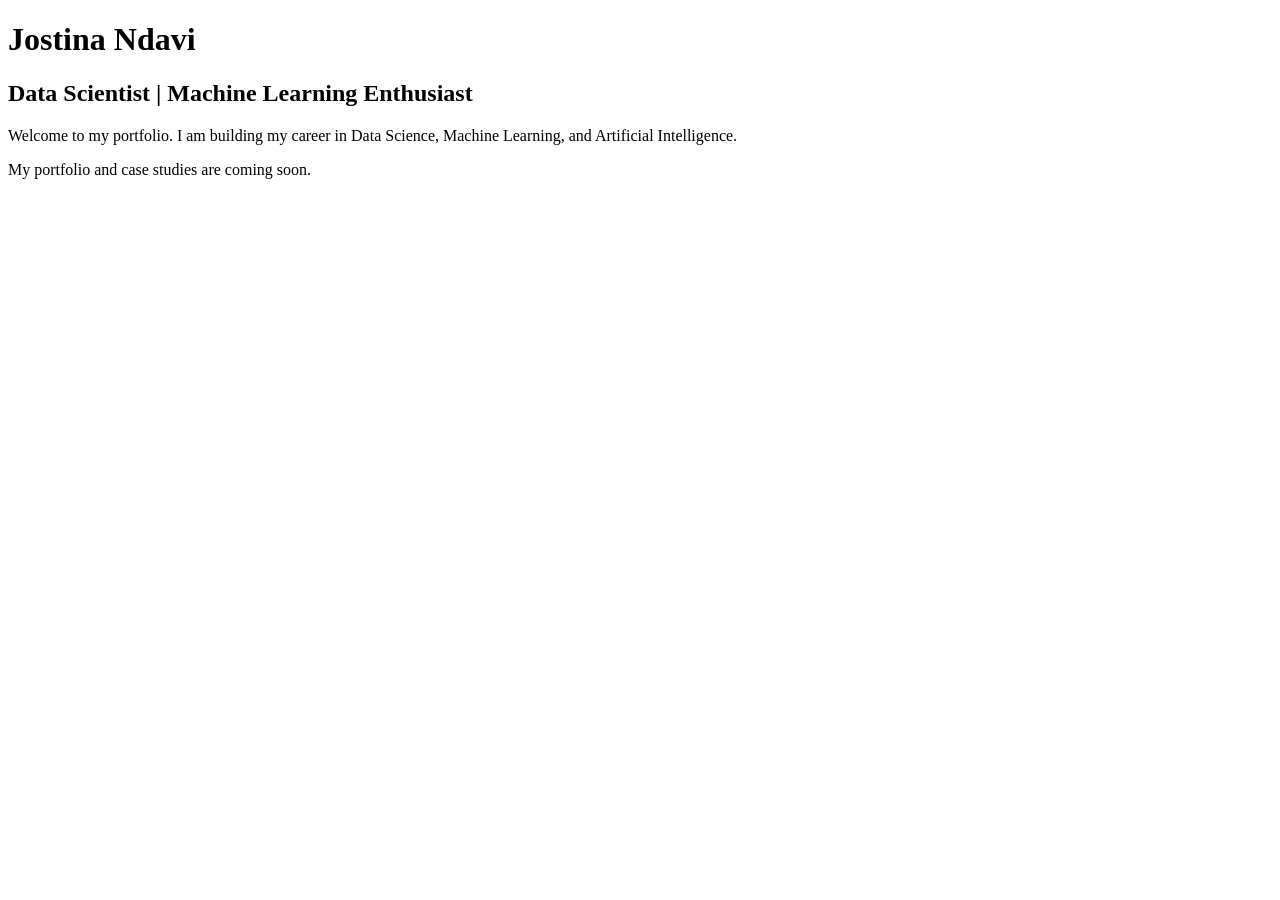
==== index.html @ 3015d463 "Create index.html for portfolio Initial creation of index.html for portfolio website." ====
<!DOCTYPE html>
<html lang="en">
<head>
    <meta charset="UTF-8">
    <meta name="viewport" content="width=device-width, initial-scale=1.0">
    <title>Jostina Ndavi | Data Scientist</title>
</head>

<body>
    <h1>Jostina Ndavi</h1>

    <h2>Data Scientist | Machine Learning Enthusiast</h2>

    <p>
        Welcome to my portfolio. I am building my career in
        Data Science, Machine Learning, and Artificial Intelligence.
    </p>

    <p>
        My portfolio and case studies are coming soon.
    </p>
</body>
</html>
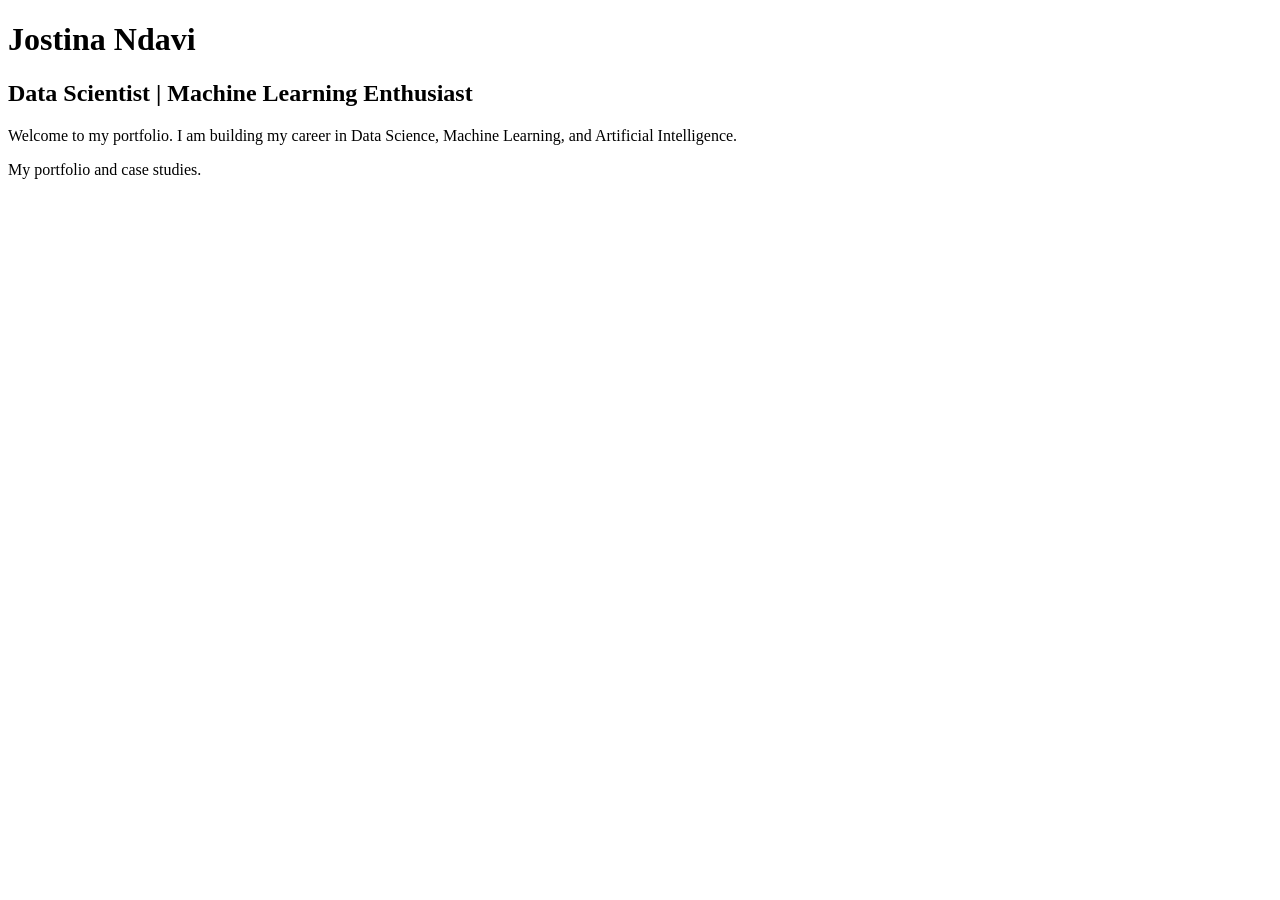
==== commit 112ef349: "Update portfolio message in index.html" ====
--- a/index.html
+++ b/index.html
@@ -17,7 +17,7 @@
     </p>
 
     <p>
-        My portfolio and case studies are coming soon.
+        My portfolio and case studies.
     </p>
 </body>
 </html>
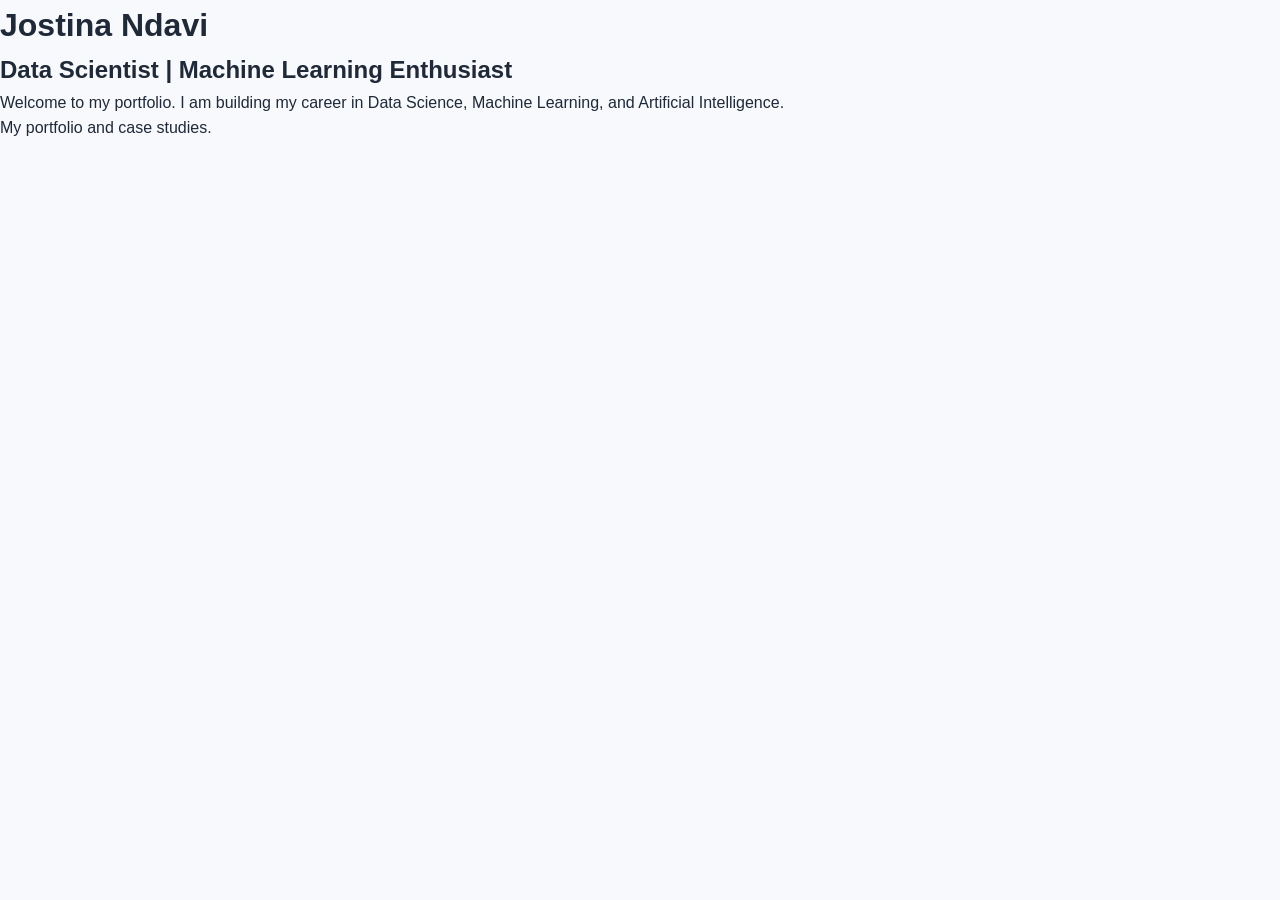
==== commit cecd6024: "Update index.html" ====
--- a/index.html
+++ b/index.html
@@ -19,5 +19,6 @@
     <p>
         My portfolio and case studies.
     </p>
+    <link rel="stylesheet" href="style.css">
 </body>
 </html>
--- a/style.css
+++ b/style.css
@@ -0,0 +1,410 @@
+
+/* ================================
+   GENERAL STYLES
+================================ */
+
+* {
+    margin: 0;
+    padding: 0;
+    box-sizing: border-box;
+}
+
+html {
+    scroll-behavior: smooth;
+}
+
+body {
+    font-family: Arial, Helvetica, sans-serif;
+    line-height: 1.6;
+    background: #f7f9fc;
+    color: #1f2937;
+}
+
+
+/* ================================
+   NAVIGATION
+================================ */
+
+header {
+    background: #111827;
+    position: sticky;
+    top: 0;
+    z-index: 1000;
+}
+
+.navbar {
+    max-width: 1200px;
+    margin: auto;
+    padding: 18px 25px;
+
+    display: flex;
+    justify-content: space-between;
+    align-items: center;
+}
+
+.logo {
+    color: white;
+    font-size: 24px;
+}
+
+.nav-links {
+    display: flex;
+    list-style: none;
+    gap: 20px;
+}
+
+.nav-links a {
+    color: white;
+    text-decoration: none;
+    font-size: 15px;
+    transition: 0.3s;
+}
+
+.nav-links a:hover,
+.nav-links a.active {
+    color: #60a5fa;
+}
+
+
+/* ================================
+   PAGE HEADER
+================================ */
+
+.page-header {
+    text-align: center;
+    padding: 80px 20px 50px;
+}
+
+.page-header h1 {
+    font-size: 42px;
+    margin-bottom: 10px;
+}
+
+.page-header p {
+    color: #6b7280;
+    font-size: 18px;
+}
+
+
+/* ================================
+   ABOUT
+================================ */
+
+.about-section {
+    max-width: 1100px;
+    margin: auto;
+    padding: 30px 20px 80px;
+
+    display: grid;
+    grid-template-columns: 2fr 1fr;
+    gap: 40px;
+}
+
+.about-text,
+.skills-card {
+    background: white;
+    padding: 35px;
+    border-radius: 12px;
+    box-shadow: 0 5px 20px rgba(0, 0, 0, 0.08);
+}
+
+.about-text h2,
+.skills-card h2 {
+    margin-bottom: 20px;
+}
+
+.about-text p {
+    margin-bottom: 18px;
+}
+
+.skill-list {
+    display: flex;
+    flex-wrap: wrap;
+    gap: 10px;
+}
+
+.skill-list span {
+    background: #e5e7eb;
+    padding: 8px 12px;
+    border-radius: 20px;
+    font-size: 14px;
+}
+
+
+/* ================================
+   PROJECTS
+================================ */
+
+.projects-container {
+    max-width: 1100px;
+    margin: auto;
+    padding: 20px 20px 80px;
+
+    display: grid;
+    grid-template-columns: repeat(2, 1fr);
+    gap: 30px;
+}
+
+.project-card {
+    background: white;
+    border-radius: 12px;
+    overflow: hidden;
+    box-shadow: 0 5px 20px rgba(0, 0, 0, 0.08);
+    transition: transform 0.3s;
+}
+
+.project-card:hover {
+    transform: translateY(-5px);
+}
+
+.project-card img {
+    width: 100%;
+    height: 230px;
+    object-fit: cover;
+}
+
+.project-content {
+    padding: 25px;
+}
+
+.project-content h2 {
+    margin-bottom: 15px;
+}
+
+.project-content h3 {
+    margin-top: 15px;
+    margin-bottom: 5px;
+}
+
+
+/* ================================
+   BUTTON
+================================ */
+
+.btn {
+    display: inline-block;
+    margin-top: 15px;
+    padding: 10px 20px;
+
+    background: #2563eb;
+    color: white;
+
+    border: none;
+    border-radius: 6px;
+
+    text-decoration: none;
+    cursor: pointer;
+    font-size: 15px;
+}
+
+.btn:hover {
+    background: #1d4ed8;
+}
+
+
+/* ================================
+   EXPERIENCE
+================================ */
+
+.timeline {
+    max-width: 900px;
+    margin: auto;
+    padding: 20px 20px 80px;
+}
+
+.experience-card {
+    background: white;
+    margin-bottom: 25px;
+    padding: 30px;
+
+    border-left: 5px solid #2563eb;
+    border-radius: 8px;
+
+    box-shadow: 0 5px 20px rgba(0, 0, 0, 0.08);
+}
+
+.experience-card h2 {
+    margin-bottom: 5px;
+}
+
+.experience-card h3 {
+    color: #2563eb;
+    margin-bottom: 5px;
+}
+
+.date {
+    color: #6b7280;
+    margin-bottom: 15px;
+}
+
+.experience-card ul {
+    padding-left: 20px;
+}
+
+
+/* ================================
+   CERTIFICATES
+================================ */
+
+.certificates-container {
+    max-width: 1100px;
+    margin: auto;
+    padding: 20px 20px 80px;
+
+    display: grid;
+    grid-template-columns: repeat(2, 1fr);
+    gap: 30px;
+}
+
+.certificate-card {
+    background: white;
+    border-radius: 12px;
+    overflow: hidden;
+
+    box-shadow: 0 5px 20px rgba(0, 0, 0, 0.08);
+}
+
+.certificate-card img {
+    width: 100%;
+    height: 300px;
+    object-fit: contain;
+    background: #f3f4f6;
+}
+
+.certificate-content {
+    padding: 25px;
+}
+
+.certificate-content h2 {
+    margin-bottom: 10px;
+}
+
+
+/* ================================
+   CONTACT
+================================ */
+
+.contact-section {
+    max-width: 1000px;
+    margin: auto;
+    padding: 20px 20px 80px;
+
+    display: grid;
+    grid-template-columns: 1fr 1fr;
+    gap: 40px;
+}
+
+.contact-info,
+.contact-form {
+    background: white;
+    padding: 30px;
+
+    border-radius: 12px;
+
+    box-shadow: 0 5px 20px rgba(0, 0, 0, 0.08);
+}
+
+.contact-info h2 {
+    margin-bottom: 20px;
+}
+
+.contact-info p {
+    margin-bottom: 15px;
+}
+
+.contact-info a {
+    color: #2563eb;
+    text-decoration: none;
+}
+
+
+/* ================================
+   FORM
+================================ */
+
+.contact-form {
+    display: flex;
+    flex-direction: column;
+}
+
+.contact-form label {
+    margin-bottom: 6px;
+    font-weight: bold;
+}
+
+.contact-form input,
+.contact-form textarea {
+    width: 100%;
+    padding: 12px;
+
+    margin-bottom: 18px;
+
+    border: 1px solid #d1d5db;
+    border-radius: 6px;
+
+    font-family: inherit;
+    font-size: 15px;
+}
+
+.contact-form textarea {
+    resize: vertical;
+}
+
+.contact-form input:focus,
+.contact-form textarea:focus {
+    outline: none;
+    border-color: #2563eb;
+}
+
+
+/* ================================
+   FOOTER
+================================ */
+
+footer {
+    background: #111827;
+    color: white;
+
+    text-align: center;
+
+    padding: 25px;
+}
+
+
+/* ================================
+   MOBILE RESPONSIVENESS
+================================ */
+
+@media (max-width: 768px) {
+
+    .navbar {
+        flex-direction: column;
+        gap: 15px;
+    }
+
+    .nav-links {
+        flex-wrap: wrap;
+        justify-content: center;
+        gap: 12px;
+    }
+
+    .page-header h1 {
+        font-size: 32px;
+    }
+
+    .about-section,
+    .projects-container,
+    .certificates-container,
+    .contact-section {
+        grid-template-columns: 1fr;
+    }
+
+    .project-card img {
+        height: 200px;
+    }
+
+    .certificate-card img {
+        height: auto;
+    }
+}
+
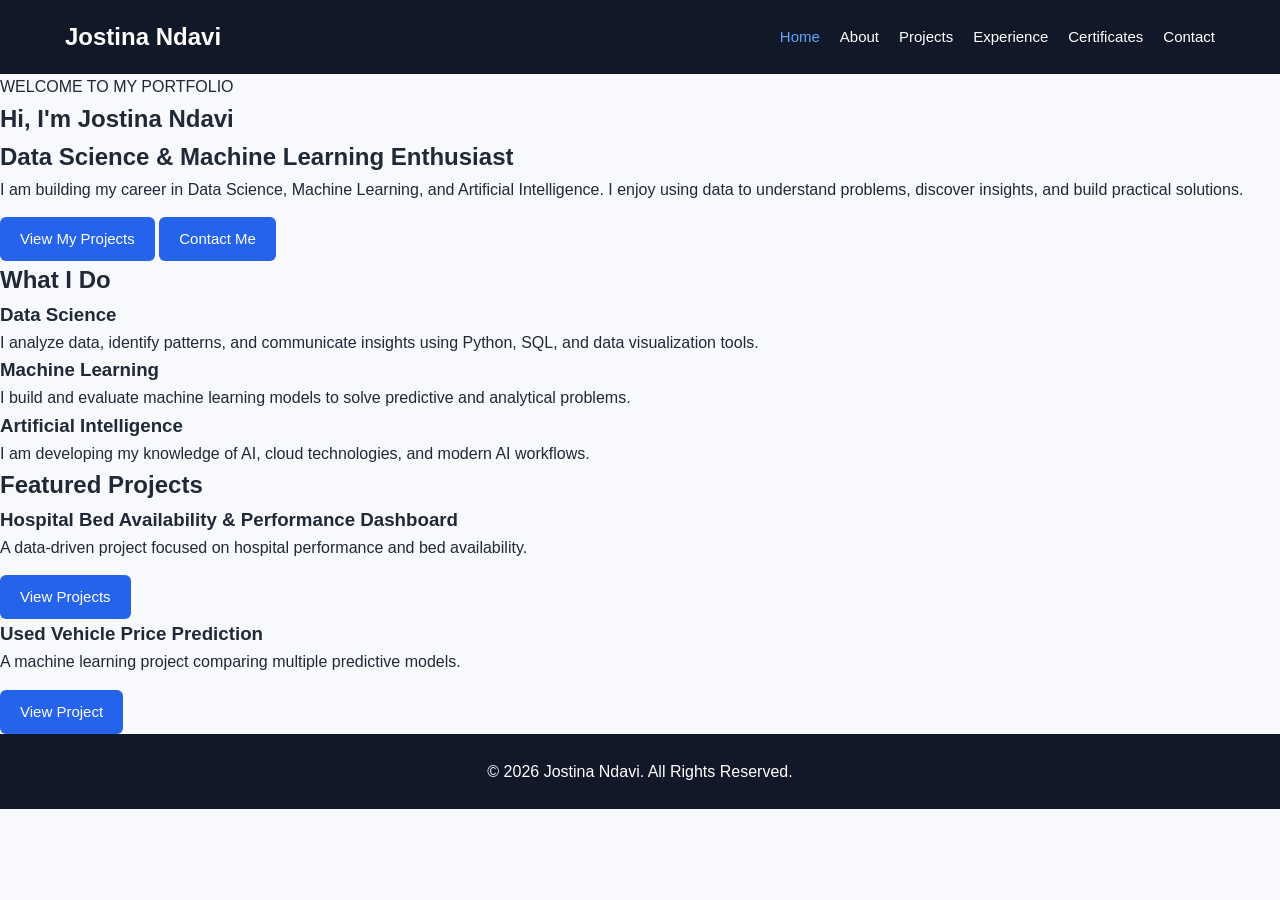
==== commit 4caac1d6: "Update title and enhance navigation structure" ====
--- a/index.html
+++ b/index.html
@@ -1,24 +1,179 @@
 <!DOCTYPE html>
 <html lang="en">
+
 <head>
     <meta charset="UTF-8">
     <meta name="viewport" content="width=device-width, initial-scale=1.0">
-    <title>Jostina Ndavi | Data Scientist</title>
+
+    <title>Jostina Ndavi | Data Science & AI</title>
+
+    <!-- Connect CSS -->
+    <link rel="stylesheet" href="style.css">
 </head>
 
 <body>
-    <h1>Jostina Ndavi</h1>
 
-    <h2>Data Scientist | Machine Learning Enthusiast</h2>
+    <!-- Navigation -->
+    <header>
+        <nav class="navbar">
 
-    <p>
-        Welcome to my portfolio. I am building my career in
-        Data Science, Machine Learning, and Artificial Intelligence.
-    </p>
+            <h2 class="logo">Jostina Ndavi</h2>
 
-    <p>
-        My portfolio and case studies.
-    </p>
-    <link rel="stylesheet" href="style.css">
+            <ul class="nav-links">
+                <li><a href="index.html" class="active">Home</a></li>
+                <li><a href="about.html">About</a></li>
+                <li><a href="projects.html">Projects</a></li>
+                <li><a href="experience.html">Experience</a></li>
+                <li><a href="certificates.html">Certificates</a></li>
+                <li><a href="contact.html">Contact</a></li>
+            </ul>
+
+        </nav>
+    </header>
+
+
+    <!-- Hero Section -->
+    <main>
+
+        <section class="hero">
+
+            <div class="hero-content">
+
+                <p class="welcome">WELCOME TO MY PORTFOLIO</p>
+
+                <h1>
+                    Hi, I'm <span>Jostina Ndavi</span>
+                </h1>
+
+                <h2>
+                    Data Science & Machine Learning Enthusiast
+                </h2>
+
+                <p>
+                    I am building my career in Data Science,
+                    Machine Learning, and Artificial Intelligence.
+                    I enjoy using data to understand problems,
+                    discover insights, and build practical solutions.
+                </p>
+
+                <div class="hero-buttons">
+
+                    <a href="projects.html" class="btn">
+                        View My Projects
+                    </a>
+
+                    <a href="contact.html" class="btn secondary-btn">
+                        Contact Me
+                    </a>
+
+                </div>
+
+            </div>
+
+        </section>
+
+
+        <!-- Quick Introduction -->
+        <section class="intro">
+
+            <h2>What I Do</h2>
+
+            <div class="intro-cards">
+
+                <div class="intro-card">
+                    <h3>Data Science</h3>
+
+                    <p>
+                        I analyze data, identify patterns, and
+                        communicate insights using Python, SQL,
+                        and data visualization tools.
+                    </p>
+                </div>
+
+
+                <div class="intro-card">
+                    <h3>Machine Learning</h3>
+
+                    <p>
+                        I build and evaluate machine learning models
+                        to solve predictive and analytical problems.
+                    </p>
+                </div>
+
+
+                <div class="intro-card">
+                    <h3>Artificial Intelligence</h3>
+
+                    <p>
+                        I am developing my knowledge of AI,
+                        cloud technologies, and modern AI workflows.
+                    </p>
+                </div>
+
+            </div>
+
+        </section>
+
+
+        <!-- Featured Projects -->
+        <section class="featured-projects">
+
+            <h2>Featured Projects</h2>
+
+            <div class="project-preview">
+
+                <div class="project-preview-card">
+
+                    <h3>
+                        Hospital Bed Availability
+                        & Performance Dashboard
+                    </h3>
+
+                    <p>
+                        A data-driven project focused on hospital
+                        performance and bed availability.
+                    </p>
+
+                    <a href="projects.html" class="btn">
+                        View Projects
+                    </a>
+
+                </div>
+
+
+                <div class="project-preview-card">
+
+                    <h3>Used Vehicle Price Prediction</h3>
+
+                    <p>
+                        A machine learning project comparing
+                        multiple predictive models.
+                    </p>
+
+                    <a href="projects.html" class="btn">
+                        View Project
+                    </a>
+
+                </div>
+
+            </div>
+
+        </section>
+
+    </main>
+
+
+    <!-- Footer -->
+    <footer>
+
+        <p>
+            &copy; 2026 Jostina Ndavi.
+            All Rights Reserved.
+        </p>
+
+    </footer>
+
 </body>
+
 </html>
+
